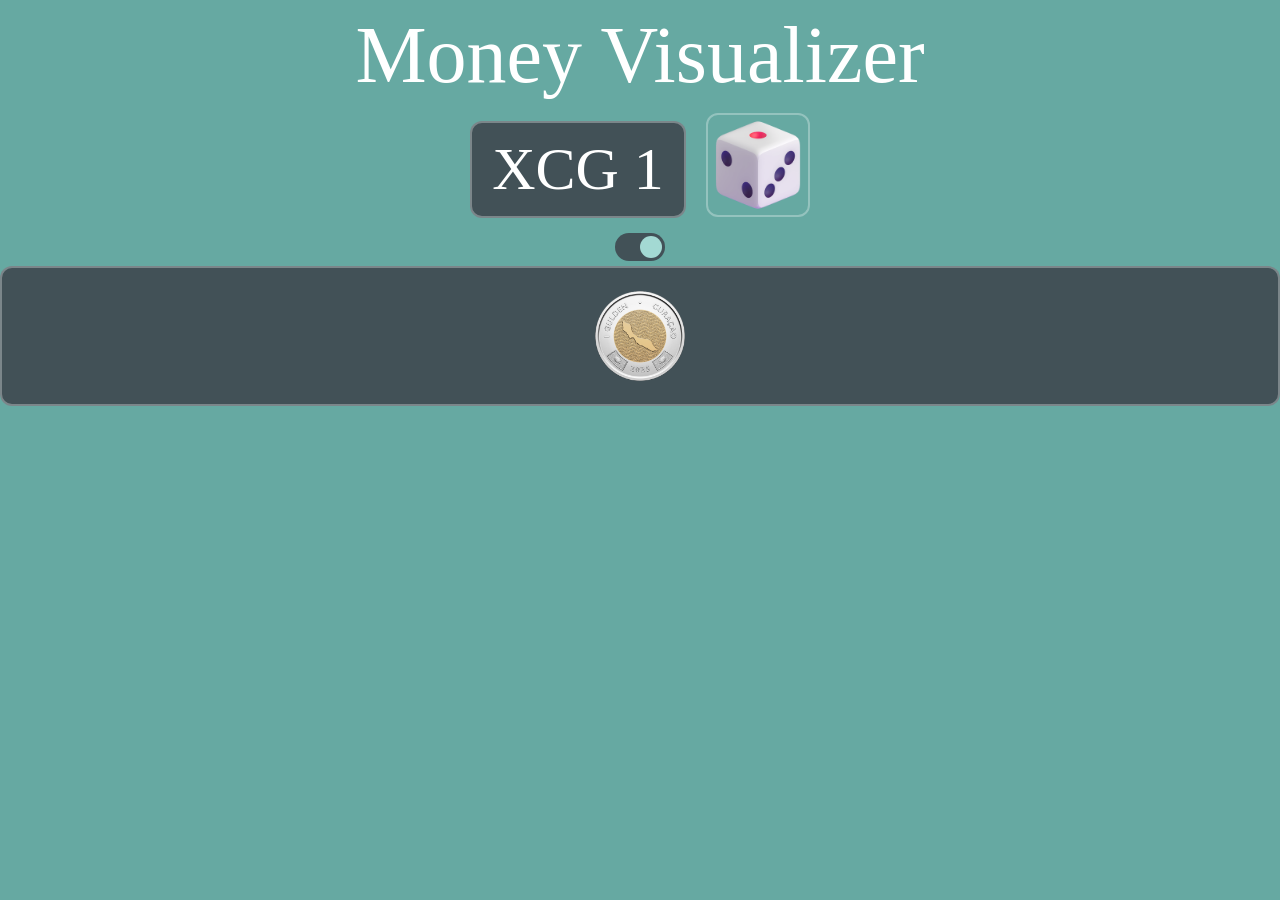
==== Index.html @ 84c70bcc "moved index to outside of root" ====
<!DOCTYPE html>
<html>
  <head>
    <script
      src="https://code.jquery.com/jquery-3.6.1.js"
      integrity="sha256-3zlB5s2uwoUzrXK3BT7AX3FyvojsraNFxCc2vC/7pNI="
      crossorigin="anonymous"></script>
    <link rel="stylesheet" href="../Style_Sheets/MyStyleSheet.css" />
    <link rel="stylesheet" href="../Style_Sheets/Toggle_Button.css" />
    <link
      href="https://fonts.cdnfonts.com/css/tiro-devanagari-sanskrit"
      rel="stylesheet" />
    <link rel="icon" type="image/x-icon" href="\Media\Favicon\favicon.ico" />
    <link rel="icon" type="image/x-icon" href="\Media\Favicon\favicon.ico" />

    <title>Money Visualizer</title>
  </head>

  <body>
    <div id="HeaderText">Money Visualizer</div>
    <div class="ValueAndDiceContainer">
      <div class="General_Border" id="MainValue"></div>

      <img
        src="../Media/Other/Dice.png"
        class="General_Border DiceStyled"
        id="Dice" />
    </div>
    <input
      type="number"
      id="InputFieldMainValueID"
      placeholder="Type Here..."
      class="InputMainValue General_Border hide" />
    <div class="toggle-switch">
      <!-- Add to class: General_Border-->
      <input type="checkbox" id="toggle" class="toggle-input" checked />
      <label for="toggle" class="toggle-label"></label>
    </div>
    <div class="BillsWrapper"></div>
    <div class="ImageWrapper General_Border"></div>

    <script src="../Scripts/MainScript.js"></script>
  </body>
</html>
---- Style_Sheets/MyStyleSheet.css ----
body {
  /* background-color: #408d86;
    --primary-color: #26A69A;
    --secondary-color: #80CBC4;
    --dark-accent: #263339; */
  background-color: #66a9a2;
  --primary-color: #46c2b6;
  --secondary-color: #a3d9d3;
  --dark-accent: #425157;

  /* font-family: "Tiro Devanagari Sanskrit", sans-serif; */
  font-family: "Goudy Old Style";
  margin: 0;
  overflow-x: hidden;
  color: #f0f0f0;
}

/* ✨ Modernized bill images */
.BillsOfImage {
  padding: 8px;
  height: 100px; 
  width: auto;
  object-fit: cover;
  transition: transform 0.5s ease;
  user-select: none;
}

.BillsOfImage:hover {
  transform: scale(1.2);
}

/* ✨ Sleeker wrapper with better spacing */
.ImageWrapper {
  background-color: var(--dark-accent);
  display: flex;
  flex-wrap: wrap;
  align-items: center;
  justify-content: center;
  padding: 10px;
  gap: 15px;
  border-radius: 12px;
}

#MainValue {
  font-size: 60px;
  background-color: var(--dark-accent);
  padding: 12px 20px;
  margin: 20px 0 10px;
  color: #ffffff;
  border-radius: 12px;
}

.General_Border {
  border-radius: 12px;
  border: 2px solid rgba(255, 255, 255, 0.3);
}

.InputMainValue {
  background-color: var(--secondary-color);
  font-size: 60px;
  width: 300px;
  padding: 14px 18px;
  border: none;
  border-radius: 12px;
  color: #263339;
  outline: none;
  transition: box-shadow 0.3s;
}

.InputMainValue::placeholder {
  font-size: 45px;
  color: rgba(0, 0, 0, 0.4);
}

#HeaderText {
  font-size: 80px;
  font-weight: 400;
  margin-top: 10px;
  text-align: center;
  color: white;
}

.ValueAndDiceContainer {
  display: flex;
  align-items: center;
  justify-content: center;
  gap: 20px;
  /* margin-bottom: 20px; */
}

#Dice,
.DiceStyled {
  height: 100px;
  border-radius: 12px;
  transition: transform 0.2s ease;
  user-select: none;
}

#Dice:hover,
.DiceStyled:hover {
  transform: scale(1.05);
}


.hide {
    position: absolute !important;
    top: -9999px !important;
    left: -9999px !important;
}

#Dice {
    height: 100px;
}
---- Style_Sheets/Toggle_Button.css ----
.toggle-switch {
    position: relative;
    width: 50px;
    height: 28px;
    margin: 5px auto;
}

.toggle-input {
    display: none;
}

.toggle-label {
    display: block;
    width: 100%;
    height: 100%;
    background-color: #ccc;
    border-radius: 28px;
    cursor: pointer;
    transition: background-color 0.25s ease;
    position: relative;
   
}

.toggle-label::before {
    content: "";
    position: absolute;
    top: 3px;
    left: 3px;
    width: 22px;
    height: 22px;
    background-color: var(--primary-color);
    border-radius: 50%;
    transition: transform 0.25s ease, background-color 0.25s ease;
}

.toggle-input:checked + .toggle-label {
    background-color: var(--dark-accent);
}

.toggle-input:checked + .toggle-label::before {
    transform: translateX(22px);
    background-color: var(--secondary-color);
}
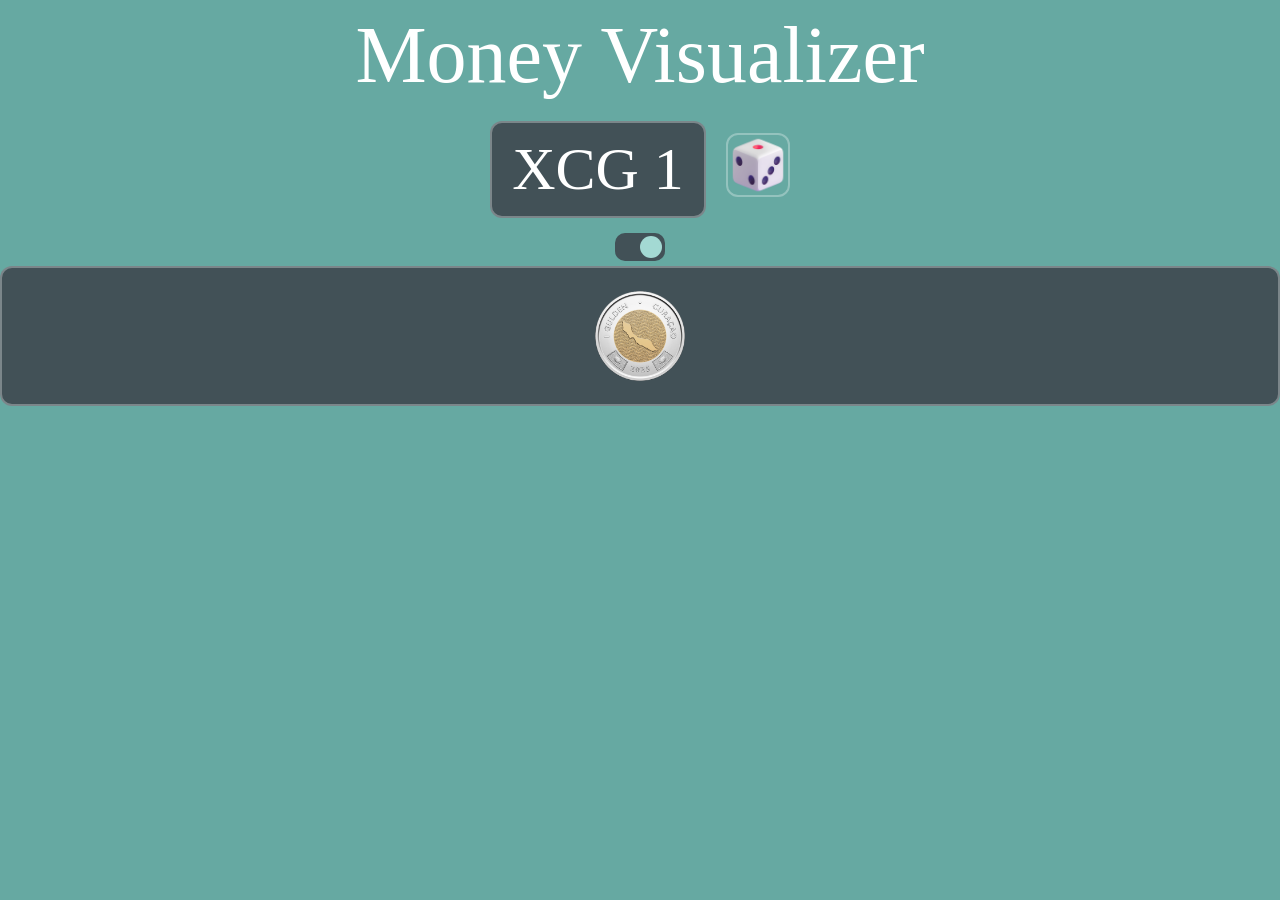
==== commit 9c02eeb2: "mobile friendly" ====
--- a/Index.html
+++ b/Index.html
@@ -19,18 +19,22 @@
   <body>
     <div id="HeaderText">Money Visualizer</div>
     <div class="ValueAndDiceContainer">
-      <div class="General_Border" id="MainValue"></div>
+      <div style="position: relative; display: flex; align-items: center; justify-content: center;">
+        <div class="General_Border" id="MainValue"></div>
+        <input
+          type="number"
+          pattern="[0-9]*"
+          inputmode="numeric"
+          id="InputFieldMainValueID"
+          placeholder="Type Here..."
+          class="InputMainValue General_Border hide" />
+      </div>
 
       <img
         src="../Media/Other/Dice.png"
         class="General_Border DiceStyled"
         id="Dice" />
     </div>
-    <input
-      type="number"
-      id="InputFieldMainValueID"
-      placeholder="Type Here..."
-      class="InputMainValue General_Border hide" />
     <div class="toggle-switch">
       <!-- Add to class: General_Border-->
       <input type="checkbox" id="toggle" class="toggle-input" checked />
--- a/Style_Sheets/MyStyleSheet.css
+++ b/Style_Sheets/MyStyleSheet.css
@@ -90,7 +90,7 @@
 
 #Dice,
 .DiceStyled {
-  height: 100px;
+  height: 60px;
   border-radius: 12px;
   transition: transform 0.2s ease;
   user-select: none;
@@ -104,10 +104,11 @@
 
 .hide {
     position: absolute !important;
-    top: -9999px !important;
-    left: -9999px !important;
-}
-
-#Dice {
-    height: 100px;
+    opacity: 0 !important;
+    top: 0 !important;
+    left: 0 !important;
+    width: 100% !important;
+    height: 100% !important;
+    z-index: 10 !important;
+    cursor: text;
 }
--- a/Style_Sheets/Toggle_Button.css
+++ b/Style_Sheets/Toggle_Button.css
@@ -14,7 +14,7 @@
     width: 100%;
     height: 100%;
     background-color: #ccc;
-    border-radius: 28px;
+    border-radius: 10px;
     cursor: pointer;
     transition: background-color 0.25s ease;
     position: relative;
